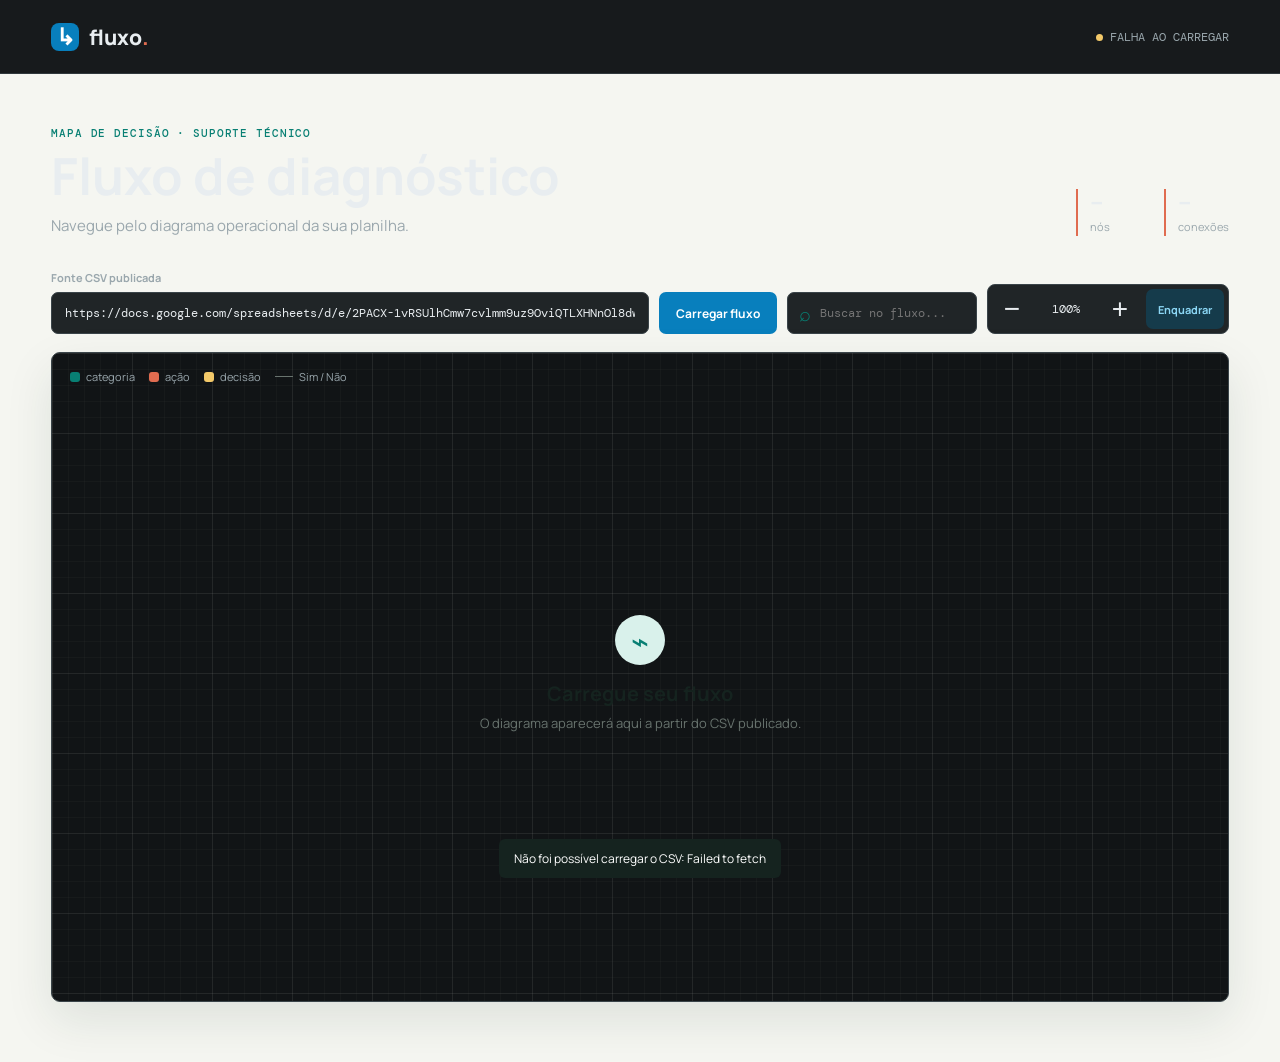
==== fluxograma/index.html @ 72799369 "Feito o site do fluxograma e organizado ambos os repositorios juntos" ====
<!doctype html>
<html lang="pt-BR">
<head>
  <meta charset="utf-8">
  <meta name="viewport" content="width=device-width, initial-scale=1">
  <meta name="description" content="Visualizador de fluxogramas a partir de uma planilha CSV">
  <title>Fluxo de suporte</title>
  <link rel="preconnect" href="https://fonts.googleapis.com">
  <link rel="preconnect" href="https://fonts.gstatic.com" crossorigin>
  <link href="https://fonts.googleapis.com/css2?family=DM+Mono:wght@400;500&family=Manrope:wght@400;600;700;800&display=swap" rel="stylesheet">
  <link rel="stylesheet" href="styles.css">
</head>
<body>
  <header class="topbar">
    <div class="brand"><span class="brand-mark">↳</span><span>fluxo<span class="brand-dot">.</span></span></div>
    <div class="status" id="status"><span class="status-dot"></span><span id="statusText">Pronto para carregar</span></div>
  </header>

  <main class="workspace">
    <section class="intro">
      <div>
        <p class="eyebrow">MAPA DE DECISÃO · SUPORTE TÉCNICO</p>
        <h1>Fluxo de diagnóstico</h1>
        <p class="lede">Navegue pelo diagrama operacional da sua planilha.</p>
      </div>
      <div class="stats" aria-live="polite">
        <div><strong id="nodeCount">--</strong><span>nós</span></div>
        <div><strong id="edgeCount">--</strong><span>conexões</span></div>
      </div>
    </section>

    <section class="controls" aria-label="Controles do diagrama">
      <label class="url-field">
        <span>Fonte CSV publicada</span>
        <input id="csvUrl" type="url" value="https://docs.google.com/spreadsheets/d/e/2PACX-1vRSUlhCmw7cvlmm9uz9OviQTLXHNnOl8dw1q7frP2TGDPqOe4i3MFhyD7MqoSFTqf0mRVqkUwZn1gvW/pub?gid=0&single=true&output=csv">
      </label>
      <button class="primary" id="loadButton">Carregar fluxo</button>
      <label class="search-field"><span>⌕</span><input id="searchInput" type="search" placeholder="Buscar no fluxo..." disabled></label>
      <div class="view-actions">
        <button class="icon-button" id="zoomOut" title="Diminuir zoom" aria-label="Diminuir zoom">−</button>
        <button class="zoom-label" id="zoomLabel" title="Restaurar zoom">100%</button>
        <button class="icon-button" id="zoomIn" title="Aumentar zoom" aria-label="Aumentar zoom">+</button>
        <button class="fit-button" id="fitButton" title="Enquadrar diagrama">Enquadrar</button>
      </div>
    </section>

    <section class="diagram-shell">
      <div class="legend"><span class="legend-item"><i class="swatch root"></i> categoria</span><span class="legend-item"><i class="swatch action"></i> ação</span><span class="legend-item"><i class="swatch question"></i> decisão</span><span class="legend-item"><i class="line-swatch"></i> Sim / Não</span></div>
      <div class="canvas-wrap" id="canvasWrap">
        <svg id="diagram" role="img" aria-label="Diagrama de fluxo"></svg>
        <div class="empty-state" id="emptyState"><div class="empty-icon">⌁</div><h2>Carregue seu fluxo</h2><p>O diagrama aparecerá aqui a partir do CSV publicado.</p></div>
        <div class="tooltip" id="tooltip"></div>
      </div>
    </section>
  </main>
  <aside class="details" id="details" aria-live="polite"><button id="closeDetails" aria-label="Fechar detalhes">×</button><p class="eyebrow">NÓ SELECIONADO</p><h2 id="detailTitle">Selecione um nó</h2><p id="detailBody">Clique em qualquer etapa do diagrama para ver seus caminhos.</p><div id="detailLinks"></div></aside>
  <div class="toast" id="toast" role="alert"></div>
  <script src="app.js"></script>
</body>
</html>
---- fluxograma/styles.css ----
:root {
  --ink: #15231f;
  --muted: #68736e;
  --paper: #f5f6f1;
  --panel: #ffffff;
  --line: #d9dfd8;
  --teal: #087f73;
  --teal-soft: #d9f1eb;
  --coral: #e06c50;
  --yellow: #f3c969;
  --shadow: 0 18px 48px rgba(23, 52, 43, .10);
}
* { box-sizing: border-box; }
body { margin: 0; color: var(--ink); background: var(--paper); font-family: Manrope, sans-serif; }
.topbar { height: 74px; display: flex; align-items: center; justify-content: space-between; padding: 0 4vw; border-bottom: 1px solid var(--line); background: rgba(255,255,255,.8); }
.brand { display: flex; align-items: center; gap: 10px; font-size: 21px; font-weight: 800; letter-spacing: 0; }.brand-mark { display: grid; place-items: center; width: 28px; height: 28px; border-radius: 8px; color: white; background: var(--teal); font-size: 23px; line-height: 1; }.brand-dot { color: var(--coral); }.status { color: var(--muted); font: 12px 'DM Mono', monospace; text-transform: uppercase; letter-spacing: 0; }.status-dot { display: inline-block; width: 7px; height: 7px; margin-right: 7px; border-radius: 50%; background: var(--yellow); }.status.loaded .status-dot { background: var(--teal); }
.workspace { max-width: 1680px; margin: 0 auto; padding: 52px 4vw 60px; }.intro { display: flex; align-items: flex-end; justify-content: space-between; gap: 30px; margin-bottom: 34px; }.eyebrow { margin: 0 0 10px; color: var(--teal); font: 500 11px 'DM Mono', monospace; letter-spacing: .08em; }.intro h1 { margin: 0; font-size: clamp(32px, 4vw, 60px); line-height: 1; letter-spacing: 0; }.lede { margin: 14px 0 0; color: var(--muted); font-size: 15px; }.stats { display: flex; gap: 26px; }.stats div { min-width: 62px; border-left: 2px solid var(--coral); padding-left: 12px; }.stats strong { display: block; font-size: 25px; line-height: 1; }.stats span { color: var(--muted); font-size: 11px; }
.controls { display: flex; align-items: flex-end; gap: 10px; margin-bottom: 18px; }.url-field { flex: 1; min-width: 220px; }.url-field span { display: block; margin-bottom: 7px; color: var(--muted); font-size: 11px; font-weight: 700; }.url-field input, .search-field input { width: 100%; height: 42px; padding: 0 13px; border: 1px solid var(--line); border-radius: 7px; color: var(--ink); background: var(--panel); font: 12px 'DM Mono', monospace; outline: none; }.url-field input:focus, .search-field input:focus { border-color: var(--teal); box-shadow: 0 0 0 3px var(--teal-soft); }.primary, .fit-button { height: 42px; border: 0; border-radius: 7px; padding: 0 17px; color: #fff; background: var(--ink); font: 700 12px Manrope, sans-serif; cursor: pointer; white-space: nowrap; }.primary:hover { background: var(--teal); }.search-field { display: flex; align-items: center; width: 190px; position: relative; }.search-field span { position: absolute; left: 12px; z-index: 1; color: var(--teal); font-size: 20px; }.search-field input { padding-left: 32px; }.view-actions { display: flex; align-items: center; gap: 2px; height: 42px; padding: 3px; border: 1px solid var(--line); border-radius: 7px; background: #fff; }.icon-button, .zoom-label { height: 34px; min-width: 30px; border: 0; border-radius: 5px; color: var(--ink); background: transparent; cursor: pointer; }.icon-button { font-size: 20px; }.zoom-label { padding: 0 5px; color: var(--muted); font: 11px 'DM Mono', monospace; }.fit-button { height: 34px; margin-left: 2px; padding: 0 10px; color: var(--teal); background: var(--teal-soft); font-size: 11px; }
.diagram-shell { position: relative; overflow: hidden; border: 1px solid var(--line); border-radius: 9px; background: #edf1eb; box-shadow: var(--shadow); }.legend { position: absolute; z-index: 3; top: 16px; left: 18px; display: flex; flex-wrap: wrap; gap: 14px; color: var(--muted); font-size: 11px; }.legend-item { display: flex; align-items: center; gap: 6px; }.swatch { display: inline-block; width: 10px; height: 10px; border-radius: 3px; background: var(--teal); }.swatch.question { background: var(--yellow); }.swatch.action { background: var(--coral); }.line-swatch { width: 18px; height: 1px; background: var(--muted); }.canvas-wrap { height: min(72vh, 900px); min-height: 500px; overflow: hidden; cursor: grab; }.canvas-wrap:active { cursor: grabbing; }#diagram { display: block; width: 100%; height: 100%; }.empty-state { position: absolute; inset: 0; display: grid; place-content: center; justify-items: center; color: var(--muted); text-align: center; }.empty-state.hidden { display: none; }.empty-icon { display: grid; place-items: center; width: 50px; height: 50px; margin-bottom: 15px; border-radius: 50%; color: var(--teal); background: var(--teal-soft); font-size: 30px; }.empty-state h2 { margin: 0; color: var(--ink); font-size: 20px; }.empty-state p { margin: 7px 0; font-size: 13px; }
.node { cursor: pointer; }.node rect { stroke-width: 1.5; transition: filter .15s, stroke-width .15s; }.node:hover rect, .node.selected rect { filter: drop-shadow(0 5px 8px rgba(21,35,31,.18)); stroke-width: 2.5; }.node text { pointer-events: none; fill: var(--ink); font-size: 12px; font-weight: 600; }.node.root rect { fill: var(--teal); stroke: var(--teal); }.node.root text { fill: #fff; font-weight: 800; }.node.question rect { fill: #fffdf4; stroke: var(--yellow); }.node.action rect { fill: #fff8f5; stroke: var(--coral); }.edge { fill: none; stroke: #8c9991; stroke-width: 1.5; }.edge-label { fill: #5e6c65; font: 500 11px 'DM Mono', monospace; }.tooltip { display: none; position: absolute; max-width: 300px; padding: 9px 11px; border-radius: 6px; color: white; background: var(--ink); font-size: 11px; line-height: 1.4; pointer-events: none; }.details { position: fixed; z-index: 10; top: 90px; right: 22px; display: none; width: min(360px, calc(100vw - 44px)); padding: 25px; border: 1px solid var(--line); border-radius: 9px; background: #fff; box-shadow: var(--shadow); }.details.open { display: block; }.details > button { position: absolute; top: 10px; right: 12px; border: 0; color: var(--muted); background: none; font-size: 22px; cursor: pointer; }.details h2 { margin: 0 0 10px; font-size: 18px; line-height: 1.3; }.details p:not(.eyebrow) { color: var(--muted); font-size: 13px; line-height: 1.6; }.details .path { margin-top: 18px; padding-top: 14px; border-top: 1px solid var(--line); color: var(--teal); font: 11px 'DM Mono', monospace; }.toast { position: fixed; z-index: 20; bottom: 22px; left: 50%; transform: translate(-50%, 20px); opacity: 0; padding: 11px 15px; border-radius: 6px; color: #fff; background: var(--ink); font-size: 12px; transition: .2s; pointer-events: none; }.toast.show { opacity: 1; transform: translate(-50%, 0); }
@media (max-width: 850px) { .workspace { padding-top: 32px; }.intro { display: block; }.stats { margin-top: 22px; }.controls { align-items: stretch; flex-wrap: wrap; }.url-field { flex-basis: 100%; }.search-field { flex: 1; width: auto; }.view-actions { margin-left: auto; }.canvas-wrap { min-height: 530px; height: 68vh; } }
@media (max-width: 520px) { .topbar { height: 62px; padding: 0 20px; }.status { font-size: 9px; }.workspace { padding: 30px 15px 40px; }.intro h1 { font-size: 35px; }.lede { font-size: 13px; }.primary { flex: 1; }.search-field { flex-basis: 100%; }.view-actions { margin-left: 0; }.legend { max-width: 270px; }.canvas-wrap { min-height: 450px; }.details { top: 75px; right: 12px; width: calc(100vw - 24px); } }
.view-actions { height: 50px; gap: 3px; padding: 4px; border-radius: 8px; }
.icon-button, .zoom-label { height: 40px; min-width: 40px; border-radius: 6px; }
.icon-button { font-size: 28px; line-height: 1; }
.icon-button:hover, .zoom-label:hover { color: var(--teal); background: var(--teal-soft); }
.zoom-label { min-width: 62px; padding: 0 7px; font-size: 12px; }
.fit-button { height: 40px; margin-left: 3px; padding: 0 12px; }
.node text { font-size: 13px; }
.edge-label { font-size: 12px; }
.legend { display: flex; color: #9aa7ad; }
.node.root rect { fill: #153f50; stroke: #16a9df; }
.node.action rect { fill: #4a3814; stroke: #f3c969; }
.node.question rect { fill: #48261f; stroke: #e06c50; }
.node text, .node.root text { fill: #edf2f4; font-weight: 800; }
.topbar { color: #e8edf0; border-bottom-color: #30383c; background: #171a1c; }
.brand-mark { background: #087fbd; }
.status { color: #9aa7ad; }
.workspace { color: #e8edf0; }
.lede, .stats span, .url-field span { color: #9aa7ad; }
.url-field input, .search-field input, .view-actions { color: #e8edf0; border-color: #3a4449; background: #202527; }
.url-field input, .search-field input { color: #e8edf0; }
.primary { background: #087fbd; }
.primary:hover { background: #0b9edb; }
.icon-button, .zoom-label { color: #e8edf0; }
.fit-button { color: #8bd6f4; background: #153b4b; }
.diagram-shell { border-color: #3a4449; background-color: #111416; background-image: linear-gradient(rgba(255,255,255,.055) 1px, transparent 1px), linear-gradient(90deg, rgba(255,255,255,.055) 1px, transparent 1px), linear-gradient(rgba(255,255,255,.025) 1px, transparent 1px), linear-gradient(90deg, rgba(255,255,255,.025) 1px, transparent 1px); background-size: 80px 80px, 80px 80px, 16px 16px, 16px 16px; }
.node rect, .node.root rect, .node.question rect, .node.action rect { fill: #15191b; stroke: #7b878c; }
.node text, .node.root text { fill: #edf2f4; }
.edge { stroke: #00a4df; }
.edge-label { fill: #d4eaf2; font-weight: 700; paint-order: stroke; stroke: #111416; stroke-width: 5px; stroke-linejoin: round; }
.details { color: #e8edf0; border-color: #3a4449; background: #202527; }
.details p:not(.eyebrow) { color: #aeb9bd; }
.details > button { color: #aeb9bd; }
.diagram-shell .node.root rect { fill: #153f50; stroke: #16a9df; }
.diagram-shell .node.action rect { fill: #4a3814; stroke: #f3c969; }
.diagram-shell .node.question rect { fill: #48261f; stroke: #e06c50; }
.diagram-shell .edge-label { fill: #d4eaf2; font-weight: 700; paint-order: stroke; stroke: #111416; stroke-width: 5px; stroke-linejoin: round; }
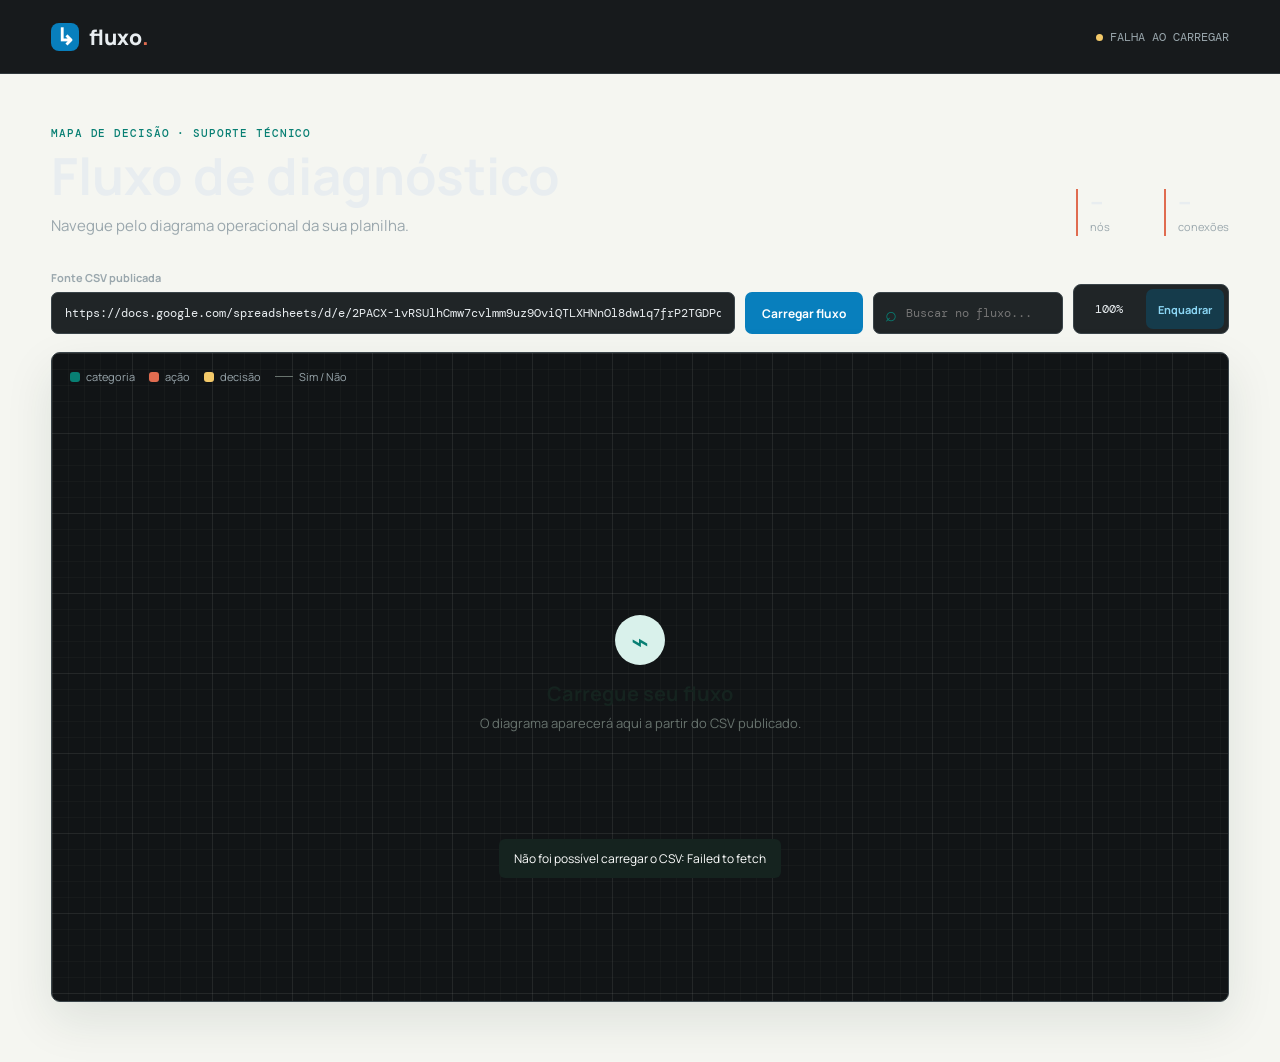
==== commit 9dd23ec1: "Melhora o zoom" ====
--- a/fluxograma/index.html
+++ b/fluxograma/index.html
@@ -37,9 +37,7 @@
       <button class="primary" id="loadButton">Carregar fluxo</button>
       <label class="search-field"><span>⌕</span><input id="searchInput" type="search" placeholder="Buscar no fluxo..." disabled></label>
       <div class="view-actions">
-        <button class="icon-button" id="zoomOut" title="Diminuir zoom" aria-label="Diminuir zoom">−</button>
         <button class="zoom-label" id="zoomLabel" title="Restaurar zoom">100%</button>
-        <button class="icon-button" id="zoomIn" title="Aumentar zoom" aria-label="Aumentar zoom">+</button>
         <button class="fit-button" id="fitButton" title="Enquadrar diagrama">Enquadrar</button>
       </div>
     </section>
--- a/fluxograma/styles.css
+++ b/fluxograma/styles.css
@@ -16,8 +16,8 @@
 .brand { display: flex; align-items: center; gap: 10px; font-size: 21px; font-weight: 800; letter-spacing: 0; }.brand-mark { display: grid; place-items: center; width: 28px; height: 28px; border-radius: 8px; color: white; background: var(--teal); font-size: 23px; line-height: 1; }.brand-dot { color: var(--coral); }.status { color: var(--muted); font: 12px 'DM Mono', monospace; text-transform: uppercase; letter-spacing: 0; }.status-dot { display: inline-block; width: 7px; height: 7px; margin-right: 7px; border-radius: 50%; background: var(--yellow); }.status.loaded .status-dot { background: var(--teal); }
 .workspace { max-width: 1680px; margin: 0 auto; padding: 52px 4vw 60px; }.intro { display: flex; align-items: flex-end; justify-content: space-between; gap: 30px; margin-bottom: 34px; }.eyebrow { margin: 0 0 10px; color: var(--teal); font: 500 11px 'DM Mono', monospace; letter-spacing: .08em; }.intro h1 { margin: 0; font-size: clamp(32px, 4vw, 60px); line-height: 1; letter-spacing: 0; }.lede { margin: 14px 0 0; color: var(--muted); font-size: 15px; }.stats { display: flex; gap: 26px; }.stats div { min-width: 62px; border-left: 2px solid var(--coral); padding-left: 12px; }.stats strong { display: block; font-size: 25px; line-height: 1; }.stats span { color: var(--muted); font-size: 11px; }
 .controls { display: flex; align-items: flex-end; gap: 10px; margin-bottom: 18px; }.url-field { flex: 1; min-width: 220px; }.url-field span { display: block; margin-bottom: 7px; color: var(--muted); font-size: 11px; font-weight: 700; }.url-field input, .search-field input { width: 100%; height: 42px; padding: 0 13px; border: 1px solid var(--line); border-radius: 7px; color: var(--ink); background: var(--panel); font: 12px 'DM Mono', monospace; outline: none; }.url-field input:focus, .search-field input:focus { border-color: var(--teal); box-shadow: 0 0 0 3px var(--teal-soft); }.primary, .fit-button { height: 42px; border: 0; border-radius: 7px; padding: 0 17px; color: #fff; background: var(--ink); font: 700 12px Manrope, sans-serif; cursor: pointer; white-space: nowrap; }.primary:hover { background: var(--teal); }.search-field { display: flex; align-items: center; width: 190px; position: relative; }.search-field span { position: absolute; left: 12px; z-index: 1; color: var(--teal); font-size: 20px; }.search-field input { padding-left: 32px; }.view-actions { display: flex; align-items: center; gap: 2px; height: 42px; padding: 3px; border: 1px solid var(--line); border-radius: 7px; background: #fff; }.icon-button, .zoom-label { height: 34px; min-width: 30px; border: 0; border-radius: 5px; color: var(--ink); background: transparent; cursor: pointer; }.icon-button { font-size: 20px; }.zoom-label { padding: 0 5px; color: var(--muted); font: 11px 'DM Mono', monospace; }.fit-button { height: 34px; margin-left: 2px; padding: 0 10px; color: var(--teal); background: var(--teal-soft); font-size: 11px; }
-.diagram-shell { position: relative; overflow: hidden; border: 1px solid var(--line); border-radius: 9px; background: #edf1eb; box-shadow: var(--shadow); }.legend { position: absolute; z-index: 3; top: 16px; left: 18px; display: flex; flex-wrap: wrap; gap: 14px; color: var(--muted); font-size: 11px; }.legend-item { display: flex; align-items: center; gap: 6px; }.swatch { display: inline-block; width: 10px; height: 10px; border-radius: 3px; background: var(--teal); }.swatch.question { background: var(--yellow); }.swatch.action { background: var(--coral); }.line-swatch { width: 18px; height: 1px; background: var(--muted); }.canvas-wrap { height: min(72vh, 900px); min-height: 500px; overflow: hidden; cursor: grab; }.canvas-wrap:active { cursor: grabbing; }#diagram { display: block; width: 100%; height: 100%; }.empty-state { position: absolute; inset: 0; display: grid; place-content: center; justify-items: center; color: var(--muted); text-align: center; }.empty-state.hidden { display: none; }.empty-icon { display: grid; place-items: center; width: 50px; height: 50px; margin-bottom: 15px; border-radius: 50%; color: var(--teal); background: var(--teal-soft); font-size: 30px; }.empty-state h2 { margin: 0; color: var(--ink); font-size: 20px; }.empty-state p { margin: 7px 0; font-size: 13px; }
-.node { cursor: pointer; }.node rect { stroke-width: 1.5; transition: filter .15s, stroke-width .15s; }.node:hover rect, .node.selected rect { filter: drop-shadow(0 5px 8px rgba(21,35,31,.18)); stroke-width: 2.5; }.node text { pointer-events: none; fill: var(--ink); font-size: 12px; font-weight: 600; }.node.root rect { fill: var(--teal); stroke: var(--teal); }.node.root text { fill: #fff; font-weight: 800; }.node.question rect { fill: #fffdf4; stroke: var(--yellow); }.node.action rect { fill: #fff8f5; stroke: var(--coral); }.edge { fill: none; stroke: #8c9991; stroke-width: 1.5; }.edge-label { fill: #5e6c65; font: 500 11px 'DM Mono', monospace; }.tooltip { display: none; position: absolute; max-width: 300px; padding: 9px 11px; border-radius: 6px; color: white; background: var(--ink); font-size: 11px; line-height: 1.4; pointer-events: none; }.details { position: fixed; z-index: 10; top: 90px; right: 22px; display: none; width: min(360px, calc(100vw - 44px)); padding: 25px; border: 1px solid var(--line); border-radius: 9px; background: #fff; box-shadow: var(--shadow); }.details.open { display: block; }.details > button { position: absolute; top: 10px; right: 12px; border: 0; color: var(--muted); background: none; font-size: 22px; cursor: pointer; }.details h2 { margin: 0 0 10px; font-size: 18px; line-height: 1.3; }.details p:not(.eyebrow) { color: var(--muted); font-size: 13px; line-height: 1.6; }.details .path { margin-top: 18px; padding-top: 14px; border-top: 1px solid var(--line); color: var(--teal); font: 11px 'DM Mono', monospace; }.toast { position: fixed; z-index: 20; bottom: 22px; left: 50%; transform: translate(-50%, 20px); opacity: 0; padding: 11px 15px; border-radius: 6px; color: #fff; background: var(--ink); font-size: 12px; transition: .2s; pointer-events: none; }.toast.show { opacity: 1; transform: translate(-50%, 0); }
+.diagram-shell { position: relative; overflow: hidden; border: 1px solid var(--line); border-radius: 9px; background: #edf1eb; box-shadow: var(--shadow); user-select: none; }.legend { position: absolute; z-index: 3; top: 16px; left: 18px; display: flex; flex-wrap: wrap; gap: 14px; color: var(--muted); font-size: 11px; }.legend-item { display: flex; align-items: center; gap: 6px; }.swatch { display: inline-block; width: 10px; height: 10px; border-radius: 3px; background: var(--teal); }.swatch.question { background: var(--yellow); }.swatch.action { background: var(--coral); }.line-swatch { width: 18px; height: 1px; background: var(--muted); }.canvas-wrap { height: min(72vh, 900px); min-height: 500px; overflow: hidden; cursor: grab; user-select: none; }.canvas-wrap:active { cursor: grabbing; }#diagram { display: block; width: 100%; height: 100%; }.empty-state { position: absolute; inset: 0; display: grid; place-content: center; justify-items: center; color: var(--muted); text-align: center; }.empty-state.hidden { display: none; }.empty-icon { display: grid; place-items: center; width: 50px; height: 50px; margin-bottom: 15px; border-radius: 50%; color: var(--teal); background: var(--teal-soft); font-size: 30px; }.empty-state h2 { margin: 0; color: var(--ink); font-size: 20px; }.empty-state p { margin: 7px 0; font-size: 13px; }
+.node { cursor: pointer; }.node rect { stroke-width: 1.5; transition: filter .15s, stroke-width .15s; }.node:hover rect, .node.selected rect { filter: drop-shadow(0 5px 8px rgba(21,35,31,.18)); stroke-width: 2.5; }.node text { pointer-events: none; fill: var(--ink); font-size: 12px; font-weight: 600; }.node.root rect { fill: var(--teal); stroke: var(--teal); }.node.root text { fill: #fff; font-weight: 800; }.node.question rect { fill: #fffdf4; stroke: var(--yellow); }.node.action rect { fill: #fff8f5; stroke: var(--coral); }.edge { fill: none; stroke: #8c9991; stroke-width: 1.5; }.edge-label { fill: #5e6c65; font: 500 11px 'DM Mono', monospace; }.tooltip { display: none; position: absolute; max-width: 300px; padding: 9px 11px; border-radius: 6px; color: white; background: var(--ink); font-size: 11px; line-height: 1.4; pointer-events: none; }.details { position: fixed; z-index: 10; top: 90px; right: 22px; display: none; width: min(360px, calc(100vw - 44px)); padding: 25px; border: 1px solid var(--line); border-radius: 9px; background: #fff; box-shadow: var(--shadow); user-select: none; }.details.open { display: block; }.details > button { position: absolute; top: 10px; right: 12px; border: 0; color: var(--muted); background: none; font-size: 22px; cursor: pointer; }.details h2 { margin: 0 0 10px; font-size: 18px; line-height: 1.3; }.details p:not(.eyebrow) { color: var(--muted); font-size: 13px; line-height: 1.6; }.details .path { margin-top: 18px; padding-top: 14px; border-top: 1px solid var(--line); color: var(--teal); font: 11px 'DM Mono', monospace; }.toast { position: fixed; z-index: 20; bottom: 22px; left: 50%; transform: translate(-50%, 20px); opacity: 0; padding: 11px 15px; border-radius: 6px; color: #fff; background: var(--ink); font-size: 12px; transition: .2s; pointer-events: none; }.toast.show { opacity: 1; transform: translate(-50%, 0); }
 @media (max-width: 850px) { .workspace { padding-top: 32px; }.intro { display: block; }.stats { margin-top: 22px; }.controls { align-items: stretch; flex-wrap: wrap; }.url-field { flex-basis: 100%; }.search-field { flex: 1; width: auto; }.view-actions { margin-left: auto; }.canvas-wrap { min-height: 530px; height: 68vh; } }
 @media (max-width: 520px) { .topbar { height: 62px; padding: 0 20px; }.status { font-size: 9px; }.workspace { padding: 30px 15px 40px; }.intro h1 { font-size: 35px; }.lede { font-size: 13px; }.primary { flex: 1; }.search-field { flex-basis: 100%; }.view-actions { margin-left: 0; }.legend { max-width: 270px; }.canvas-wrap { min-height: 450px; }.details { top: 75px; right: 12px; width: calc(100vw - 24px); } }
 .view-actions { height: 50px; gap: 3px; padding: 4px; border-radius: 8px; }
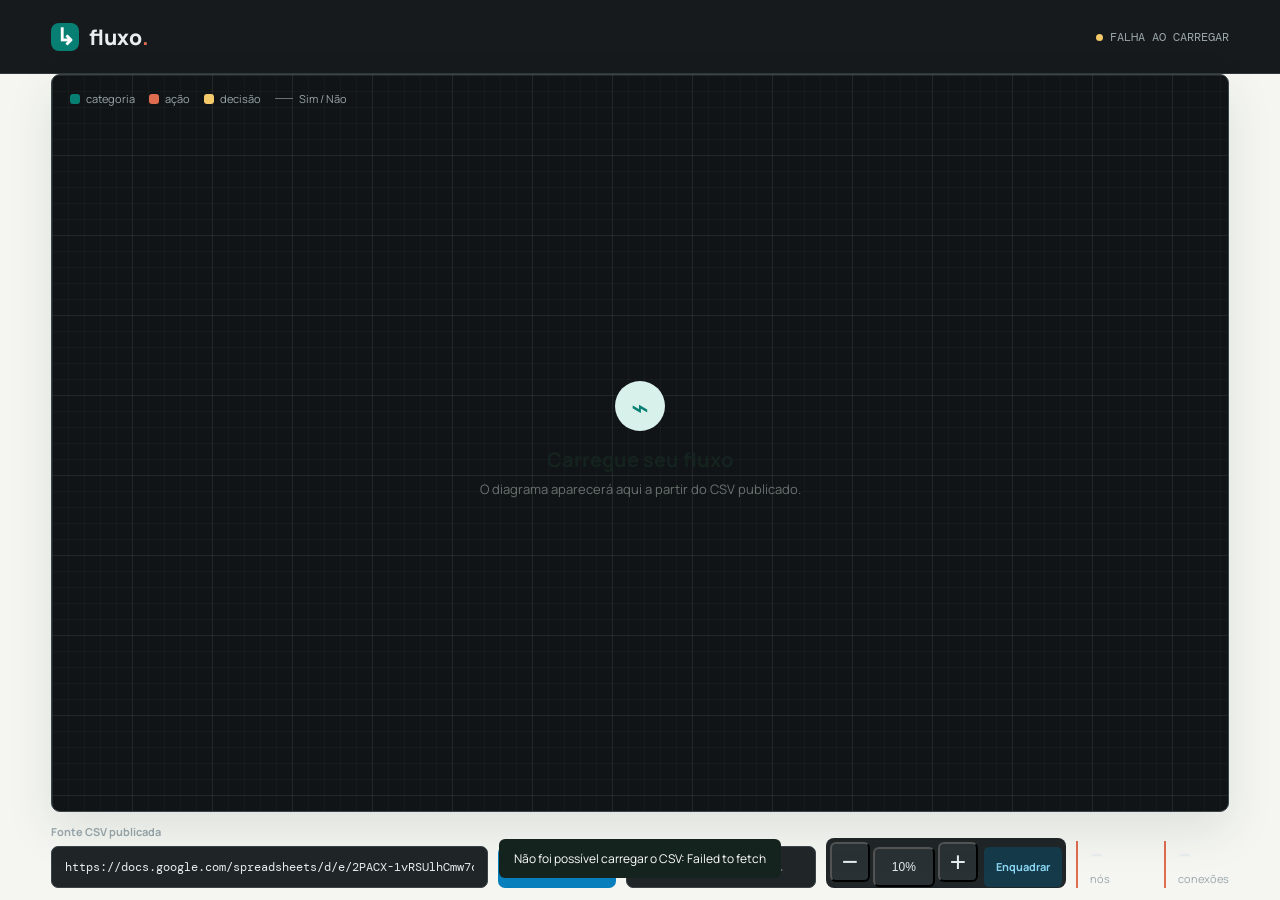
==== commit ad053655: "Muda o layout para ficar funcional e adiciona botões de zoom" ====
--- a/fluxograma/index.html
+++ b/fluxograma/index.html
@@ -17,15 +17,12 @@
   </header>
 
   <main class="workspace">
-    <section class="intro">
-      <div>
-        <p class="eyebrow">MAPA DE DECISÃO · SUPORTE TÉCNICO</p>
-        <h1>Fluxo de diagnóstico</h1>
-        <p class="lede">Navegue pelo diagrama operacional da sua planilha.</p>
-      </div>
-      <div class="stats" aria-live="polite">
-        <div><strong id="nodeCount">--</strong><span>nós</span></div>
-        <div><strong id="edgeCount">--</strong><span>conexões</span></div>
+    <section class="diagram-shell">
+      <div class="legend"><span class="legend-item"><i class="swatch root"></i> categoria</span><span class="legend-item"><i class="swatch action"></i> ação</span><span class="legend-item"><i class="swatch question"></i> decisão</span><span class="legend-item"><i class="line-swatch"></i> Sim / Não</span></div>
+      <div class="canvas-wrap" id="canvasWrap">
+        <svg id="diagram" role="img" aria-label="Diagrama de fluxo"></svg>
+        <div class="empty-state" id="emptyState"><div class="empty-icon">⌁</div><h2>Carregue seu fluxo</h2><p>O diagrama aparecerá aqui a partir do CSV publicado.</p></div>
+        <div class="tooltip" id="tooltip"></div>
       </div>
     </section>
 
@@ -37,17 +34,14 @@
       <button class="primary" id="loadButton">Carregar fluxo</button>
       <label class="search-field"><span>⌕</span><input id="searchInput" type="search" placeholder="Buscar no fluxo..." disabled></label>
       <div class="view-actions">
-        <button class="zoom-label" id="zoomLabel" title="Restaurar zoom">100%</button>
+        <button class="icon-button" id="zoomOutButton" title="Diminuir zoom">−</button>
+        <button class="zoom-label" id="zoomLabel" title="Restaurar zoom">10%</button>
+        <button class="icon-button" id="zoomInButton" title="Aumentar zoom">+</button>
         <button class="fit-button" id="fitButton" title="Enquadrar diagrama">Enquadrar</button>
       </div>
-    </section>
-
-    <section class="diagram-shell">
-      <div class="legend"><span class="legend-item"><i class="swatch root"></i> categoria</span><span class="legend-item"><i class="swatch action"></i> ação</span><span class="legend-item"><i class="swatch question"></i> decisão</span><span class="legend-item"><i class="line-swatch"></i> Sim / Não</span></div>
-      <div class="canvas-wrap" id="canvasWrap">
-        <svg id="diagram" role="img" aria-label="Diagrama de fluxo"></svg>
-        <div class="empty-state" id="emptyState"><div class="empty-icon">⌁</div><h2>Carregue seu fluxo</h2><p>O diagrama aparecerá aqui a partir do CSV publicado.</p></div>
-        <div class="tooltip" id="tooltip"></div>
+      <div class="stats" aria-live="polite">
+        <div><strong id="nodeCount">--</strong><span>nós</span></div>
+        <div><strong id="edgeCount">--</strong><span>conexões</span></div>
       </div>
     </section>
   </main>
--- a/fluxograma/styles.css
+++ b/fluxograma/styles.css
@@ -11,20 +11,44 @@
   --shadow: 0 18px 48px rgba(23, 52, 43, .10);
 }
 * { box-sizing: border-box; }
-body { margin: 0; color: var(--ink); background: var(--paper); font-family: Manrope, sans-serif; }
-.topbar { height: 74px; display: flex; align-items: center; justify-content: space-between; padding: 0 4vw; border-bottom: 1px solid var(--line); background: rgba(255,255,255,.8); }
+html, body { height: 100%; overflow: hidden; }
+body { margin: 0; color: var(--ink); background: var(--paper); font-family: Manrope, sans-serif; display: flex; flex-direction: column; }
+.topbar { height: 74px; flex-shrink: 0; display: flex; align-items: center; justify-content: space-between; padding: 0 4vw; border-bottom: 1px solid var(--line); background: rgba(255,255,255,.8); }
 .brand { display: flex; align-items: center; gap: 10px; font-size: 21px; font-weight: 800; letter-spacing: 0; }.brand-mark { display: grid; place-items: center; width: 28px; height: 28px; border-radius: 8px; color: white; background: var(--teal); font-size: 23px; line-height: 1; }.brand-dot { color: var(--coral); }.status { color: var(--muted); font: 12px 'DM Mono', monospace; text-transform: uppercase; letter-spacing: 0; }.status-dot { display: inline-block; width: 7px; height: 7px; margin-right: 7px; border-radius: 50%; background: var(--yellow); }.status.loaded .status-dot { background: var(--teal); }
-.workspace { max-width: 1680px; margin: 0 auto; padding: 52px 4vw 60px; }.intro { display: flex; align-items: flex-end; justify-content: space-between; gap: 30px; margin-bottom: 34px; }.eyebrow { margin: 0 0 10px; color: var(--teal); font: 500 11px 'DM Mono', monospace; letter-spacing: .08em; }.intro h1 { margin: 0; font-size: clamp(32px, 4vw, 60px); line-height: 1; letter-spacing: 0; }.lede { margin: 14px 0 0; color: var(--muted); font-size: 15px; }.stats { display: flex; gap: 26px; }.stats div { min-width: 62px; border-left: 2px solid var(--coral); padding-left: 12px; }.stats strong { display: block; font-size: 25px; line-height: 1; }.stats span { color: var(--muted); font-size: 11px; }
-.controls { display: flex; align-items: flex-end; gap: 10px; margin-bottom: 18px; }.url-field { flex: 1; min-width: 220px; }.url-field span { display: block; margin-bottom: 7px; color: var(--muted); font-size: 11px; font-weight: 700; }.url-field input, .search-field input { width: 100%; height: 42px; padding: 0 13px; border: 1px solid var(--line); border-radius: 7px; color: var(--ink); background: var(--panel); font: 12px 'DM Mono', monospace; outline: none; }.url-field input:focus, .search-field input:focus { border-color: var(--teal); box-shadow: 0 0 0 3px var(--teal-soft); }.primary, .fit-button { height: 42px; border: 0; border-radius: 7px; padding: 0 17px; color: #fff; background: var(--ink); font: 700 12px Manrope, sans-serif; cursor: pointer; white-space: nowrap; }.primary:hover { background: var(--teal); }.search-field { display: flex; align-items: center; width: 190px; position: relative; }.search-field span { position: absolute; left: 12px; z-index: 1; color: var(--teal); font-size: 20px; }.search-field input { padding-left: 32px; }.view-actions { display: flex; align-items: center; gap: 2px; height: 42px; padding: 3px; border: 1px solid var(--line); border-radius: 7px; background: #fff; }.icon-button, .zoom-label { height: 34px; min-width: 30px; border: 0; border-radius: 5px; color: var(--ink); background: transparent; cursor: pointer; }.icon-button { font-size: 20px; }.zoom-label { padding: 0 5px; color: var(--muted); font: 11px 'DM Mono', monospace; }.fit-button { height: 34px; margin-left: 2px; padding: 0 10px; color: var(--teal); background: var(--teal-soft); font-size: 11px; }
-.diagram-shell { position: relative; overflow: hidden; border: 1px solid var(--line); border-radius: 9px; background: #edf1eb; box-shadow: var(--shadow); user-select: none; }.legend { position: absolute; z-index: 3; top: 16px; left: 18px; display: flex; flex-wrap: wrap; gap: 14px; color: var(--muted); font-size: 11px; }.legend-item { display: flex; align-items: center; gap: 6px; }.swatch { display: inline-block; width: 10px; height: 10px; border-radius: 3px; background: var(--teal); }.swatch.question { background: var(--yellow); }.swatch.action { background: var(--coral); }.line-swatch { width: 18px; height: 1px; background: var(--muted); }.canvas-wrap { height: min(72vh, 900px); min-height: 500px; overflow: hidden; cursor: grab; user-select: none; }.canvas-wrap:active { cursor: grabbing; }#diagram { display: block; width: 100%; height: 100%; }.empty-state { position: absolute; inset: 0; display: grid; place-content: center; justify-items: center; color: var(--muted); text-align: center; }.empty-state.hidden { display: none; }.empty-icon { display: grid; place-items: center; width: 50px; height: 50px; margin-bottom: 15px; border-radius: 50%; color: var(--teal); background: var(--teal-soft); font-size: 30px; }.empty-state h2 { margin: 0; color: var(--ink); font-size: 20px; }.empty-state p { margin: 7px 0; font-size: 13px; }
+.workspace { flex: 1; display: flex; flex-direction: column; min-height: 0; padding: 0 4vw; }
+.controls { display: flex; align-items: flex-end; gap: 10px; padding: 12px 0; flex-shrink: 0; }
+.url-field { flex: 1; min-width: 220px; }
+.url-field span { display: block; margin-bottom: 7px; color: var(--muted); font-size: 11px; font-weight: 700; }
+.url-field input, .search-field input { width: 100%; height: 42px; padding: 0 13px; border: 1px solid var(--line); border-radius: 7px; color: var(--ink); background: var(--panel); font: 12px 'DM Mono', monospace; outline: none; }
+.url-field input:focus, .search-field input:focus { border-color: var(--teal); box-shadow: 0 0 0 3px var(--teal-soft); }
+.primary { height: 42px; border: 0; border-radius: 7px; padding: 0 17px; color: #fff; background: var(--ink); font: 700 12px Manrope, sans-serif; cursor: pointer; white-space: nowrap; }
+.primary:hover { background: var(--teal); }
+.fit-button { height: 34px; border: 0; border-radius: 5px; padding: 0 10px; color: var(--teal); background: var(--teal-soft); font: 700 11px Manrope, sans-serif; cursor: pointer; white-space: nowrap; }
+.search-field { display: flex; align-items: center; width: 190px; position: relative; }
+.search-field span { position: absolute; left: 12px; z-index: 1; color: var(--teal); font-size: 20px; }
+.search-field input { padding-left: 32px; }
+.stats { display: flex; gap: 26px; margin-left: auto; }
+.stats div { min-width: 62px; border-left: 2px solid var(--coral); padding-left: 12px; }
+.stats strong { display: block; font-size: 25px; line-height: 1; }
+.stats span { color: var(--muted); font-size: 11px; }
+.diagram-shell { position: relative; overflow: hidden; flex: 1; min-height: 0; border: 1px solid var(--line); border-radius: 9px; background: #edf1eb; box-shadow: var(--shadow); user-select: none; }
+.legend { position: absolute; z-index: 3; top: 16px; left: 18px; display: flex; flex-wrap: wrap; gap: 14px; color: var(--muted); font-size: 11px; }
+.legend-item { display: flex; align-items: center; gap: 6px; }
+.swatch { display: inline-block; width: 10px; height: 10px; border-radius: 3px; background: var(--teal); }
+.swatch.question { background: var(--yellow); }
+.swatch.action { background: var(--coral); }
+.line-swatch { width: 18px; height: 1px; background: var(--muted); }
+.canvas-wrap { height: 100%; overflow: hidden; cursor: grab; user-select: none; }#diagram { display: block; width: 100%; height: 100%; }.empty-state { position: absolute; inset: 0; display: grid; place-content: center; justify-items: center; color: var(--muted); text-align: center; }.empty-state.hidden { display: none; }.empty-icon { display: grid; place-items: center; width: 50px; height: 50px; margin-bottom: 15px; border-radius: 50%; color: var(--teal); background: var(--teal-soft); font-size: 30px; }.empty-state h2 { margin: 0; color: var(--ink); font-size: 20px; }.empty-state p { margin: 7px 0; font-size: 13px; }
 .node { cursor: pointer; }.node rect { stroke-width: 1.5; transition: filter .15s, stroke-width .15s; }.node:hover rect, .node.selected rect { filter: drop-shadow(0 5px 8px rgba(21,35,31,.18)); stroke-width: 2.5; }.node text { pointer-events: none; fill: var(--ink); font-size: 12px; font-weight: 600; }.node.root rect { fill: var(--teal); stroke: var(--teal); }.node.root text { fill: #fff; font-weight: 800; }.node.question rect { fill: #fffdf4; stroke: var(--yellow); }.node.action rect { fill: #fff8f5; stroke: var(--coral); }.edge { fill: none; stroke: #8c9991; stroke-width: 1.5; }.edge-label { fill: #5e6c65; font: 500 11px 'DM Mono', monospace; }.tooltip { display: none; position: absolute; max-width: 300px; padding: 9px 11px; border-radius: 6px; color: white; background: var(--ink); font-size: 11px; line-height: 1.4; pointer-events: none; }.details { position: fixed; z-index: 10; top: 90px; right: 22px; display: none; width: min(360px, calc(100vw - 44px)); padding: 25px; border: 1px solid var(--line); border-radius: 9px; background: #fff; box-shadow: var(--shadow); user-select: none; }.details.open { display: block; }.details > button { position: absolute; top: 10px; right: 12px; border: 0; color: var(--muted); background: none; font-size: 22px; cursor: pointer; }.details h2 { margin: 0 0 10px; font-size: 18px; line-height: 1.3; }.details p:not(.eyebrow) { color: var(--muted); font-size: 13px; line-height: 1.6; }.details .path { margin-top: 18px; padding-top: 14px; border-top: 1px solid var(--line); color: var(--teal); font: 11px 'DM Mono', monospace; }.toast { position: fixed; z-index: 20; bottom: 22px; left: 50%; transform: translate(-50%, 20px); opacity: 0; padding: 11px 15px; border-radius: 6px; color: #fff; background: var(--ink); font-size: 12px; transition: .2s; pointer-events: none; }.toast.show { opacity: 1; transform: translate(-50%, 0); }
-@media (max-width: 850px) { .workspace { padding-top: 32px; }.intro { display: block; }.stats { margin-top: 22px; }.controls { align-items: stretch; flex-wrap: wrap; }.url-field { flex-basis: 100%; }.search-field { flex: 1; width: auto; }.view-actions { margin-left: auto; }.canvas-wrap { min-height: 530px; height: 68vh; } }
-@media (max-width: 520px) { .topbar { height: 62px; padding: 0 20px; }.status { font-size: 9px; }.workspace { padding: 30px 15px 40px; }.intro h1 { font-size: 35px; }.lede { font-size: 13px; }.primary { flex: 1; }.search-field { flex-basis: 100%; }.view-actions { margin-left: 0; }.legend { max-width: 270px; }.canvas-wrap { min-height: 450px; }.details { top: 75px; right: 12px; width: calc(100vw - 24px); } }
+@media (max-width: 850px) { .controls { align-items: stretch; flex-wrap: wrap; }.url-field { flex-basis: 100%; }.search-field { flex: 1; width: auto; }.view-actions { margin-left: auto; }.stats { display: none; } }
+@media (max-width: 520px) { .topbar { height: 62px; padding: 0 20px; }.status { font-size: 9px; }.workspace { padding: 0 15px; }.primary { flex: 1; }.search-field { flex-basis: 100%; }.view-actions { margin-left: 0; }.legend { max-width: 270px; }.details { top: 75px; right: 12px; width: calc(100vw - 24px); } }
 .view-actions { height: 50px; gap: 3px; padding: 4px; border-radius: 8px; }
-.icon-button, .zoom-label { height: 40px; min-width: 40px; border-radius: 6px; }
+.icon-button, .zoom-label { height: 40px; min-width: 40px; border-radius: 6px; background: #2a3135; }
 .icon-button { font-size: 28px; line-height: 1; }
 .icon-button:hover, .zoom-label:hover { color: var(--teal); background: var(--teal-soft); }
-.zoom-label { min-width: 62px; padding: 0 7px; font-size: 12px; }
+.zoom-label { min-width: 62px; padding: 0 7px; font-size: 12px; cursor: pointer; }
+.zoom-input { width: 56px; height: 32px; border: 0; border-radius: 4px; text-align: center; font: 500 12px 'DM Mono', monospace; color: #e8edf0; background: #1a1e21; outline: none; }
+.zoom-input::-webkit-inner-spin-button, .zoom-input::-webkit-outer-spin-button { -webkit-appearance: none; margin: 0; }
 .fit-button { height: 40px; margin-left: 3px; padding: 0 12px; }
 .node text { font-size: 13px; }
 .edge-label { font-size: 12px; }
@@ -34,7 +58,7 @@
 .node.question rect { fill: #48261f; stroke: #e06c50; }
 .node text, .node.root text { fill: #edf2f4; font-weight: 800; }
 .topbar { color: #e8edf0; border-bottom-color: #30383c; background: #171a1c; }
-.brand-mark { background: #087fbd; }
+.brand-mark { background: #087f73; }
 .status { color: #9aa7ad; }
 .workspace { color: #e8edf0; }
 .lede, .stats span, .url-field span { color: #9aa7ad; }
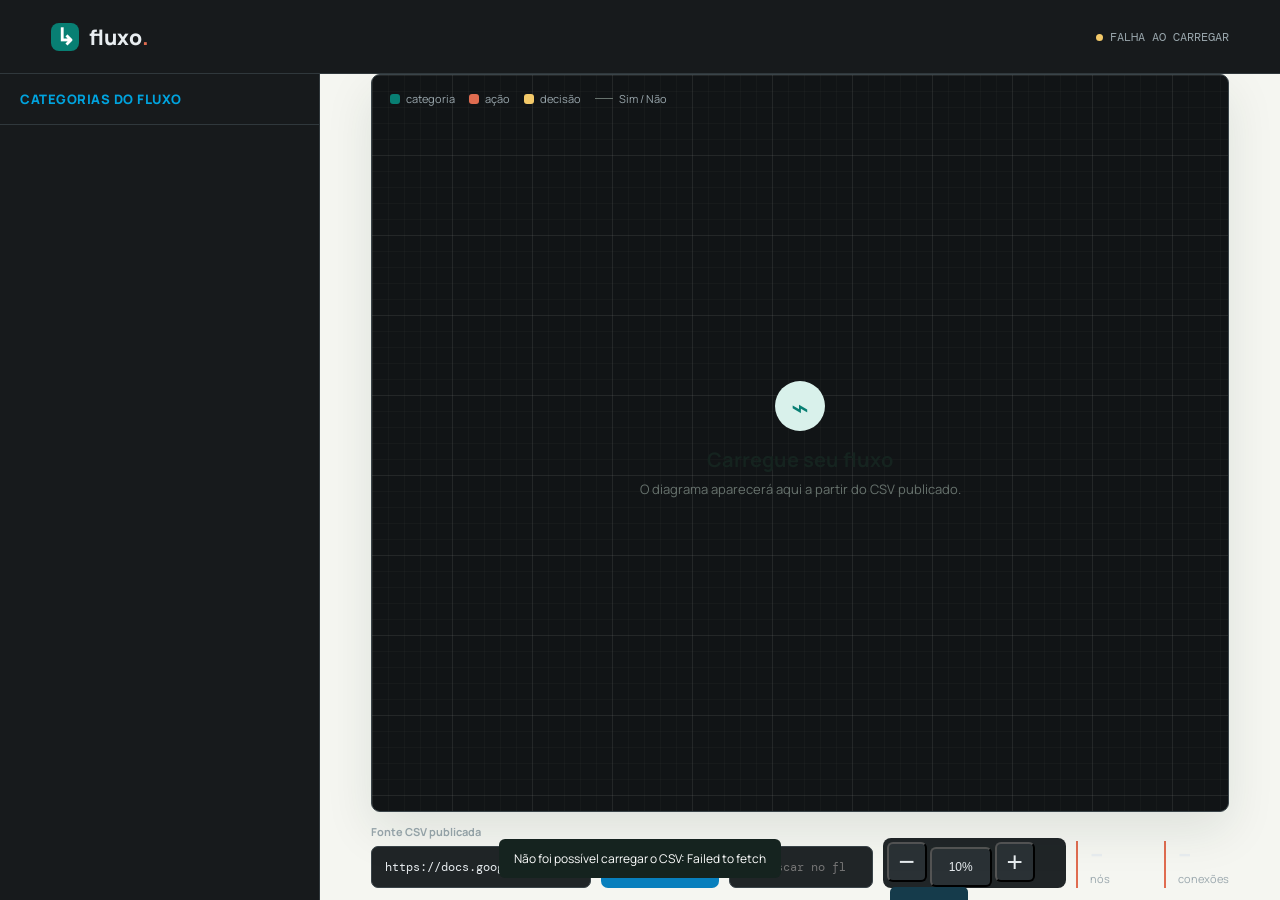
==== commit aae05275: "Implementa atualização de layout" ====
--- a/fluxograma/index.html
+++ b/fluxograma/index.html
@@ -16,35 +16,41 @@
     <div class="status" id="status"><span class="status-dot"></span><span id="statusText">Pronto para carregar</span></div>
   </header>
 
-  <main class="workspace">
-    <section class="diagram-shell">
-      <div class="legend"><span class="legend-item"><i class="swatch root"></i> categoria</span><span class="legend-item"><i class="swatch action"></i> ação</span><span class="legend-item"><i class="swatch question"></i> decisão</span><span class="legend-item"><i class="line-swatch"></i> Sim / Não</span></div>
-      <div class="canvas-wrap" id="canvasWrap">
-        <svg id="diagram" role="img" aria-label="Diagrama de fluxo"></svg>
-        <div class="empty-state" id="emptyState"><div class="empty-icon">⌁</div><h2>Carregue seu fluxo</h2><p>O diagrama aparecerá aqui a partir do CSV publicado.</p></div>
-        <div class="tooltip" id="tooltip"></div>
-      </div>
-    </section>
+  <div class="main-wrapper">
+    <aside class="sidebar-filters" aria-label="Filtro de Categorias">
+      <div class="sidebar-header"><h3>Categorias do Fluxo</h3></div>
+      <div class="sidebar-content" id="filterTree"></div>
+    </aside>
+    <main class="workspace">
+      <section class="diagram-shell">
+        <div class="legend"><span class="legend-item"><i class="swatch root"></i> categoria</span><span class="legend-item"><i class="swatch action"></i> ação</span><span class="legend-item"><i class="swatch question"></i> decisão</span><span class="legend-item"><i class="line-swatch"></i> Sim / Não</span></div>
+        <div class="canvas-wrap" id="canvasWrap">
+          <svg id="diagram" role="img" aria-label="Diagrama de fluxo"></svg>
+          <div class="empty-state" id="emptyState"><div class="empty-icon">⌁</div><h2>Carregue seu fluxo</h2><p>O diagrama aparecerá aqui a partir do CSV publicado.</p></div>
+          <div class="tooltip" id="tooltip"></div>
+        </div>
+      </section>
 
-    <section class="controls" aria-label="Controles do diagrama">
-      <label class="url-field">
-        <span>Fonte CSV publicada</span>
-        <input id="csvUrl" type="url" value="https://docs.google.com/spreadsheets/d/e/2PACX-1vRSUlhCmw7cvlmm9uz9OviQTLXHNnOl8dw1q7frP2TGDPqOe4i3MFhyD7MqoSFTqf0mRVqkUwZn1gvW/pub?gid=0&single=true&output=csv">
-      </label>
-      <button class="primary" id="loadButton">Carregar fluxo</button>
-      <label class="search-field"><span>⌕</span><input id="searchInput" type="search" placeholder="Buscar no fluxo..." disabled></label>
-      <div class="view-actions">
-        <button class="icon-button" id="zoomOutButton" title="Diminuir zoom">−</button>
-        <button class="zoom-label" id="zoomLabel" title="Restaurar zoom">10%</button>
-        <button class="icon-button" id="zoomInButton" title="Aumentar zoom">+</button>
-        <button class="fit-button" id="fitButton" title="Enquadrar diagrama">Enquadrar</button>
-      </div>
-      <div class="stats" aria-live="polite">
-        <div><strong id="nodeCount">--</strong><span>nós</span></div>
-        <div><strong id="edgeCount">--</strong><span>conexões</span></div>
-      </div>
-    </section>
-  </main>
+      <section class="controls" aria-label="Controles do diagrama">
+        <label class="url-field">
+          <span>Fonte CSV publicada</span>
+          <input id="csvUrl" type="url" value="https://docs.google.com/spreadsheets/d/e/2PACX-1vRSUlhCmw7cvlmm9uz9OviQTLXHNnOl8dw1q7frP2TGDPqOe4i3MFhyD7MqoSFTqf0mRVqkUwZn1gvW/pub?gid=0&single=true&output=csv">
+        </label>
+        <button class="primary" id="loadButton">Carregar fluxo</button>
+        <label class="search-field"><span>⌕</span><input id="searchInput" type="search" placeholder="Buscar no fluxo..." disabled></label>
+        <div class="view-actions">
+          <button class="icon-button" id="zoomOutButton" title="Diminuir zoom">−</button>
+          <button class="zoom-label" id="zoomLabel" title="Restaurar zoom">10%</button>
+          <button class="icon-button" id="zoomInButton" title="Aumentar zoom">+</button>
+          <button class="fit-button" id="fitButton" title="Enquadrar diagrama">Enquadrar</button>
+        </div>
+        <div class="stats" aria-live="polite">
+          <div><strong id="nodeCount">--</strong><span>nós</span></div>
+          <div><strong id="edgeCount">--</strong><span>conexões</span></div>
+        </div>
+      </section>
+    </main>
+  </div>
   <aside class="details" id="details" aria-live="polite"><button id="closeDetails" aria-label="Fechar detalhes">×</button><p class="eyebrow">NÓ SELECIONADO</p><h2 id="detailTitle">Selecione um nó</h2><p id="detailBody">Clique em qualquer etapa do diagrama para ver seus caminhos.</p><div id="detailLinks"></div></aside>
   <div class="toast" id="toast" role="alert"></div>
   <script src="app.js"></script>
--- a/fluxograma/styles.css
+++ b/fluxograma/styles.css
@@ -80,3 +80,38 @@
 .diagram-shell .node.action rect { fill: #4a3814; stroke: #f3c969; }
 .diagram-shell .node.question rect { fill: #48261f; stroke: #e06c50; }
 .diagram-shell .edge-label { fill: #d4eaf2; font-weight: 700; paint-order: stroke; stroke: #111416; stroke-width: 5px; stroke-linejoin: round; }
+.main-wrapper { display: flex; flex: 1; min-height: 0; width: 100%; overflow: hidden; }
+.sidebar-filters { width: 320px; min-width: 280px; max-width: 380px; background: #171a1c; border-right: 1px solid #30383c; display: flex; flex-direction: column; flex-shrink: 0; height: 100%; overflow: hidden; user-select: none; }
+.sidebar-header { padding: 16px 20px; border-bottom: 1px solid #30383c; display: flex; align-items: center; justify-content: space-between; }
+.sidebar-header h3 { margin: 0; color: #00a4df; font-size: 13px; font-weight: 800; letter-spacing: .5px; text-transform: uppercase; }
+.sidebar-content { flex: 1; overflow-y: auto; padding: 14px 12px; }
+.sidebar-content::-webkit-scrollbar { width: 6px; }
+.sidebar-content::-webkit-scrollbar-thumb { background: #30383c; border-radius: 3px; }
+.sidebar-content::-webkit-scrollbar-thumb:hover { background: #48545a; }
+.filter-node { margin: 3px 0; }
+.filter-row { display: flex; align-items: flex-start; gap: 6px; padding: 5px 6px; border-radius: 6px; transition: background .15s; }
+.filter-row:hover { background: rgba(255,255,255,.05); }
+.filter-expander { width: 20px; height: 20px; display: inline-flex; align-items: center; justify-content: center; background: none; border: 0; color: #8c9991; cursor: pointer; padding: 0; font-size: 10px; flex-shrink: 0; border-radius: 4px; }
+.filter-expander:hover { color: #edf2f4; background: rgba(255,255,255,.08); }
+.filter-expander.empty { visibility: hidden; pointer-events: none; }
+.filter-label { display: flex; align-items: flex-start; gap: 8px; flex: 1; cursor: pointer; color: #c5d0d6; font-size: 13px; line-height: 1.35; }
+.filter-label input[type="checkbox"] { margin-top: 2px; accent-color: #00a4df; cursor: pointer; width: 15px; height: 15px; flex-shrink: 0; }
+.filter-label span { flex: 1; word-break: break-word; }
+.filter-node.level-1 > .filter-row .filter-label { color: #fff; font-size: 13px; font-weight: 800; }
+.filter-node.level-2 > .filter-row .filter-label { color: #a5dcf2; font-size: 12px; font-weight: 700; }
+.filter-node.level-3 > .filter-row .filter-label { color: #cfd8dc; font-size: 12px; font-weight: 500; }
+.filter-children { display: none; margin-left: 18px; padding-left: 6px; border-left: 1px dashed rgba(255,255,255,.12); }
+.filter-node.expanded > .filter-children { display: block; }
+@media (max-width: 850px) {
+  .sidebar-filters { width: 240px; min-width: 210px; }
+}
+@media (max-width: 520px) {
+  .sidebar-filters { width: 38vw; min-width: 130px; }
+  .sidebar-header { padding: 12px 10px; }
+  .sidebar-header h3 { font-size: 10px; }
+  .sidebar-content { padding: 10px 6px; }
+  .filter-row { gap: 2px; padding: 4px 2px; }
+  .filter-label { gap: 5px; font-size: 11px; }
+  .filter-node.level-2 > .filter-row .filter-label, .filter-node.level-3 > .filter-row .filter-label { font-size: 10px; }
+  .workspace { padding: 0 12px; }
+}
